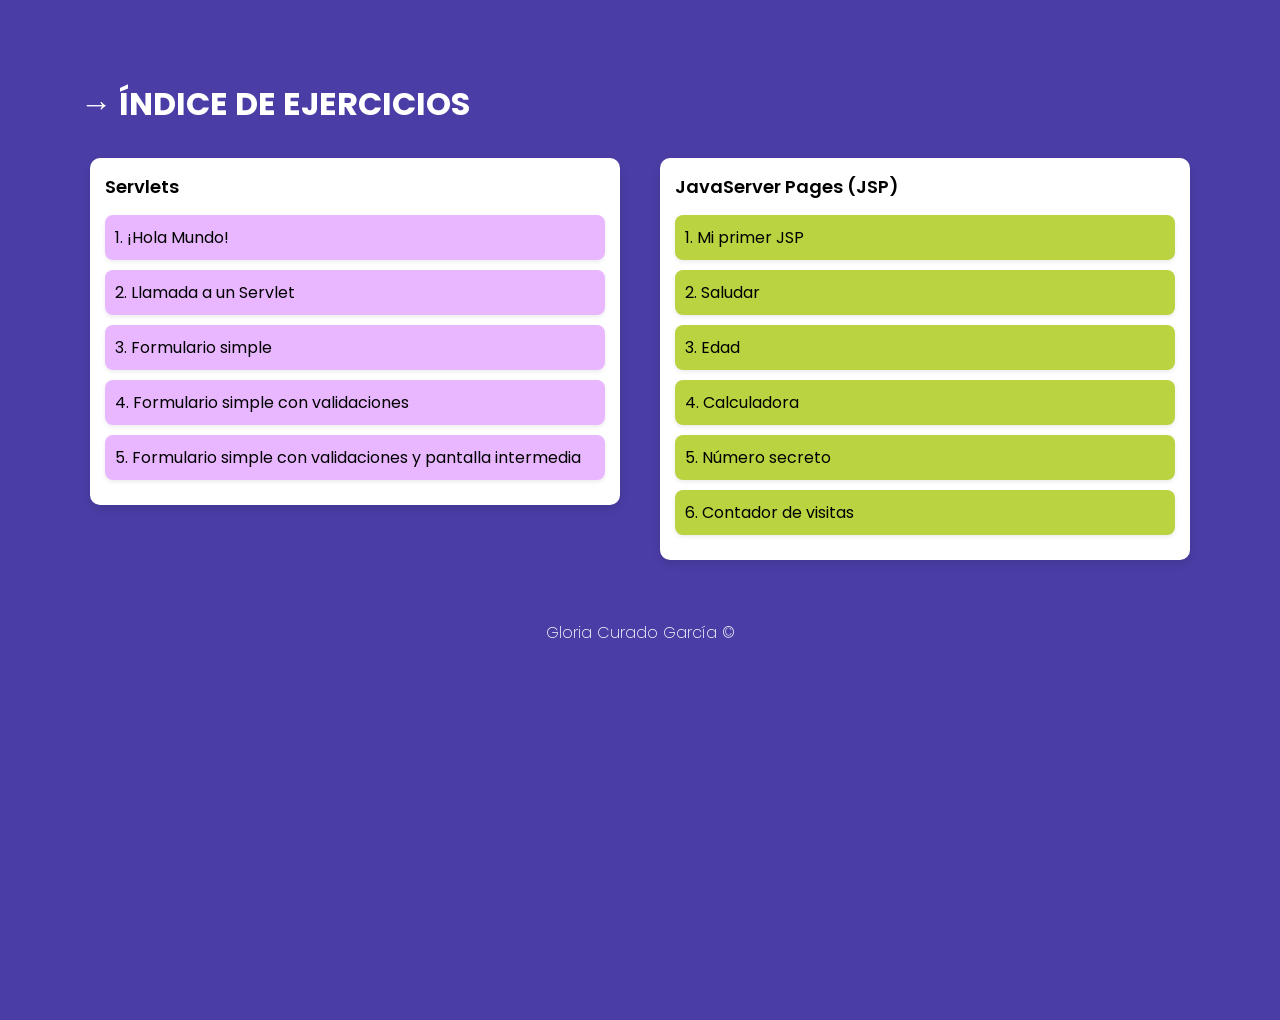
==== src/main/webapp/index.html @ b0438a1e "Contador de visitas Desarrollo de una nueva aplicación que cuenta las visitas a la página por medio " ====
<!DOCTYPE html>
<html lang="es">
    <head>
        <title>&Iacute;ndice</title>
        <meta http-equiv="Content-Type" content="text/html; charset=UTF-8">
        <link rel="stylesheet" type="text/css" href="css/style.css">
        <link href="https://fonts.googleapis.com/css2?family=Poppins:wght@300;400;500;600;700&display=swap" rel="stylesheet">
    </head>
    <header>
        <h1>→ &Iacute;NDICE DE EJERCICIOS</h1>
    </header>
    <body>
        <div class="contenedor">
            <div class="columna" id="columna1">
                <h2>Servlets</h2>
                <a href="html/adios.html" class="tarjeta">1. ¡Hola Mundo!</a>
                <details>
                    <summary class="tarjeta">2. Llamada a un Servlet</summary>
                    <ul class="desplegable">
                        <li>Primera llamada a un Servlet. Pulsa <a class="enlace" href="Entrada">aqu&iacute;</a></li>
                        <li>Llamada a un servlet pasando par&aacute;metros. Pulsa <a class="enlace" href="Entrada?param1=Hola&param2=Mundo">aqu&iacute;</a></li>
                    </ul>
                </details>
                <a href="html/formularioSimple.html" class="tarjeta">3. Formulario simple</a>
                <a href="html/formularioSimpleValid.html" class="tarjeta">4. Formulario simple con validaciones</a>
                <a href="html/formularioSimpleVPI.html" class="tarjeta">5. Formulario simple con validaciones y pantalla intermedia</a>

            </div>
            <div class="columna" id="columna2">
                <h2>JavaServer Pages (JSP)</h2>
                <a href="jsp/primerJSP.jsp" class="tarjeta">1. Mi primer JSP</a>
                <a href="html/saludar.html" class="tarjeta">2. Saludar</a>
                <a href="html/edad.html" class="tarjeta">3. Edad</a>
                <a href="jsp/calculadora.jsp" class="tarjeta">4. Calculadora</a>
                <a href="jsp/numeroSecreto.jsp" class="tarjeta">5. N&uacute;mero secreto</a>
                <a href="jsp/contadorVisitas.jsp" class="tarjeta">6. Contador de visitas</a>
            </div>
        </div>
        
</body>
<footer>
    <p>Gloria Curado García ©</p>
</footer>
</html>
---- src/main/webapp/css/style.css ----
/*
Click nbfs://nbhost/SystemFileSystem/Templates/Licenses/license-default.txt to change this license
Click nbfs://nbhost/SystemFileSystem/Templates/Other/CascadeStyleSheet.css to edit this template
*/
/* 
    Created on : 28 sept 2025, 13:15:41
    Author     : gloriajean
*/

* {
    font-family: 'Poppins', sans-serif;
    /*outline: 1px solid red;*/
    margin: 0px;
    padding: 0px;
    color: white;
}

header {
    text-align: left;
    padding: 20px;
}



body {
    background-color:#4a3da5;
    margin: 0;
    padding: 60px;
    height: 100vh;
}

h1 {
    margin-bottom: 10px;
}


.contenedor {
    display: flex;
    gap: 40px;
    justify-content: center; /* Centrado horizontal */
    align-items: start;     /* Centrado vertical */
}

/* Cada columna */
.columna {
    background: #fff;
    border-radius: 10px;
    padding: 15px;
    width: 500px;
    box-shadow: 0 4px 8px rgba(0,0,0,0.1);
}

.columna h2 {
    color:black;
    font-size: 18px;
    margin-bottom: 15px;
    font-weight: 600;
}

/* Cada tarjeta */
.columna .tarjeta {
    display: block; /* Para que ocupe toda la caja */
    border-radius: 8px;
    padding: 10px;
    margin-bottom: 10px;
    box-shadow: 0 2px 4px rgba(0,0,0,0.08);
    transition: transform 0.2s ease;
    text-decoration: none;
    color: black;
}

#columna1 .tarjeta {
    background: #e9b7ff;
}

#columna2 .tarjeta {
    background: #b9d440;
}


.enlace:hover {
    color: #e9b7ff;
}

.tarjeta:hover {
    transform: scale(1.02);
}

summary {
    cursor: pointer;
}

details .desplegable {
    margin: 5px 30px 5px 30px;
}

ul.desplegable li {
    color:black;
}

.enlace {
    color: #b9d440;
    font-weight: 200;
    text-decoration: none;
    margin-top: 20px;
    display: inline-block;
}

.formulario {
    display: flex;
    flex-direction: column;
    width: fit-content;
    border: #e9b7ff solid 2px;
    border-radius: 5px;
    align-items: center;
    justify-content: center;
    padding: 30px;
    
}

.formulario input {
    color: black;
    border-radius: 8px;
    margin: 5px 5px 10px 5px;
    padding: 5px 10px 5px 10px;
}

option {
    color: black;
}

.vacio {
    border: 2px solid red;
}

.botonEnviar {
    background-color:#b9d440;
    color:black;
    border: none;
    width:max-content;
    border-radius: 8px;
    padding: 8px;
    box-shadow: 0 1px 2px rgba(0,0,0,0.08);
    transition: transform 0.2s ease;
    margin: 10px 0px 10px 0px;
}

.botonEnviar:hover {
    transform: scale(1.02);
}

.alerta {
    background:mistyrose;
    color: red;
    border-radius: 5px;
    font-weight: bold;
    padding: 5px;
    margin: 10px;
}

footer {
    text-align: center;
    color: white;
    font-weight: 200;
    padding: 60px;
}

#tablaNumSecreto {
    width: 70%;
    margin: 5%;
    text-align: center;
    background:#e9b7ff;
    border-radius: 10px;
    overflow: hidden;
    border-collapse: collapse; /* mantener colapsado */
    border: 2px solid #4a3da5; /* un solo borde visible */
    color:#4a3da5;
}
#tablaNumSecreto th {
    background: white;
    color:#4a3da5;
    font-weight: bold;
    padding: 10px;
    
}
#tablaNumSecreto td {
    color: black;
    padding: 10px;
    border: 2px solid #4a3da5; /* un solo borde visible */
}
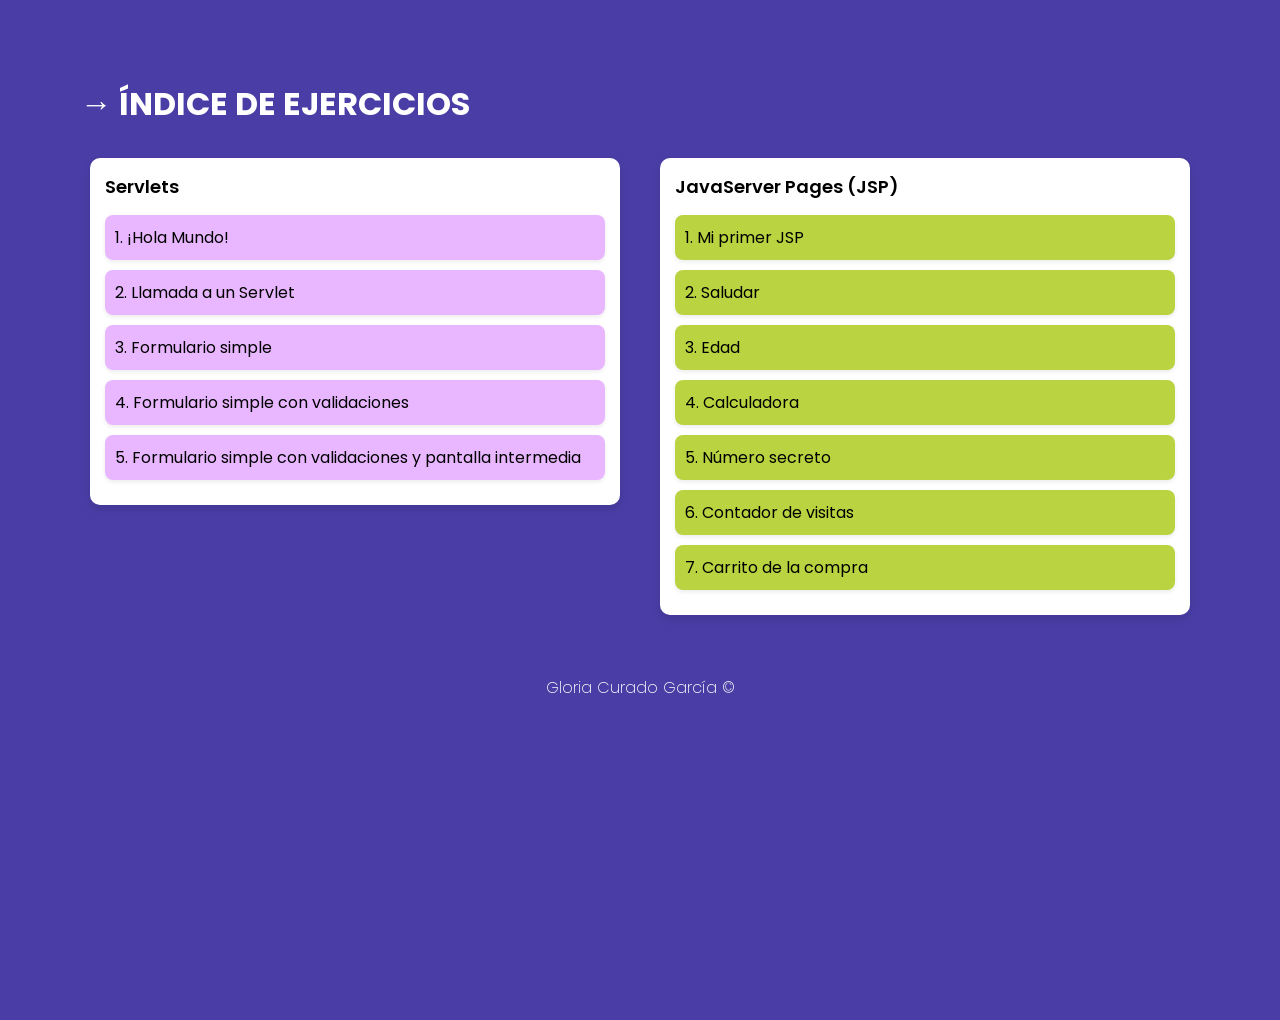
==== commit 2ae9a14c: "Mejoras CSS Mejora de los estilos para mejor visibilidad" ====
--- a/src/main/webapp/index.html
+++ b/src/main/webapp/index.html
@@ -3,11 +3,11 @@
     <head>
         <title>&Iacute;ndice</title>
         <meta http-equiv="Content-Type" content="text/html; charset=UTF-8">
-        <link rel="stylesheet" type="text/css" href="css/style.css">
+        <link rel="stylesheet" type="text/css" href="css/styleIndex.css">
         <link href="https://fonts.googleapis.com/css2?family=Poppins:wght@300;400;500;600;700&display=swap" rel="stylesheet">
     </head>
     <header>
-        <h1>→ &Iacute;NDICE DE EJERCICIOS</h1>
+        <h1 id="tituloInicio">→ &Iacute;NDICE DE EJERCICIOS</h1>
     </header>
     <body>
         <div class="contenedor">
@@ -34,6 +34,7 @@
                 <a href="jsp/calculadora.jsp" class="tarjeta">4. Calculadora</a>
                 <a href="jsp/numeroSecreto.jsp" class="tarjeta">5. N&uacute;mero secreto</a>
                 <a href="jsp/contadorVisitas.jsp" class="tarjeta">6. Contador de visitas</a>
+                <a href="html/carritoCompra.html" class="tarjeta">7. Carrito de la compra</a>
             </div>
         </div>
         
--- a/src/main/webapp/css/styleIndex.css
+++ b/src/main/webapp/css/styleIndex.css
@@ -0,0 +1,113 @@
+/*
+Click nbfs://nbhost/SystemFileSystem/Templates/Licenses/license-default.txt to change this license
+Click nbfs://nbhost/SystemFileSystem/Templates/Other/CascadeStyleSheet.css to edit this template
+*/
+/* 
+    Created on : 28 sept 2025, 13:15:41
+    Author     : gloriajean
+*/
+
+* {
+    font-family: 'Poppins', sans-serif;
+    /*outline: 1px solid red;*/
+    margin: 0px;
+    padding: 0px;
+    color: white;
+}
+
+header {
+    text-align: left;
+    padding: 20px;
+}
+
+
+
+body {
+    background-color:#4a3da5;
+    margin: 0;
+    padding: 60px;
+    height: 100vh;
+}
+
+h1 {
+    margin-bottom: 10px;
+}
+
+
+.contenedor {
+    display: flex;
+    gap: 40px;
+    justify-content: center; /* Centrado horizontal */
+    align-items: start;     /* Centrado vertical */
+}
+
+/* Cada columna */
+.columna {
+    background: #fff;
+    border-radius: 10px;
+    padding: 15px;
+    width: 500px;
+    box-shadow: 0 4px 8px rgba(0,0,0,0.1);
+}
+
+.columna h2 {
+    color:black;
+    font-size: 18px;
+    margin-bottom: 15px;
+    font-weight: 600;
+}
+
+/* Cada tarjeta */
+.columna .tarjeta {
+    display: block; /* Para que ocupe toda la caja */
+    border-radius: 8px;
+    padding: 10px;
+    margin-bottom: 10px;
+    box-shadow: 0 2px 4px rgba(0,0,0,0.08);
+    transition: transform 0.2s ease;
+    text-decoration: none;
+    color: black;
+}
+
+#columna1 .tarjeta {
+    background: #e9b7ff;
+}
+
+#columna2 .tarjeta {
+    background: #b9d440;
+}
+
+
+.enlace:hover {
+    color: #e9b7ff;
+}
+
+.tarjeta:hover {
+    transform: scale(1.02);
+}
+
+summary {
+    cursor: pointer;
+}
+
+details .desplegable {
+    margin: 5px 30px 5px 30px;
+}
+
+ul.desplegable li {
+    color:black;
+}
+
+footer {
+    text-align: center;
+    color: white;
+    font-weight: 200;
+    padding: 60px;
+}
+
+.enlace {
+    color:red;
+    font-weight: 200;
+    text-decoration: none;
+    display: inline-block;
+}
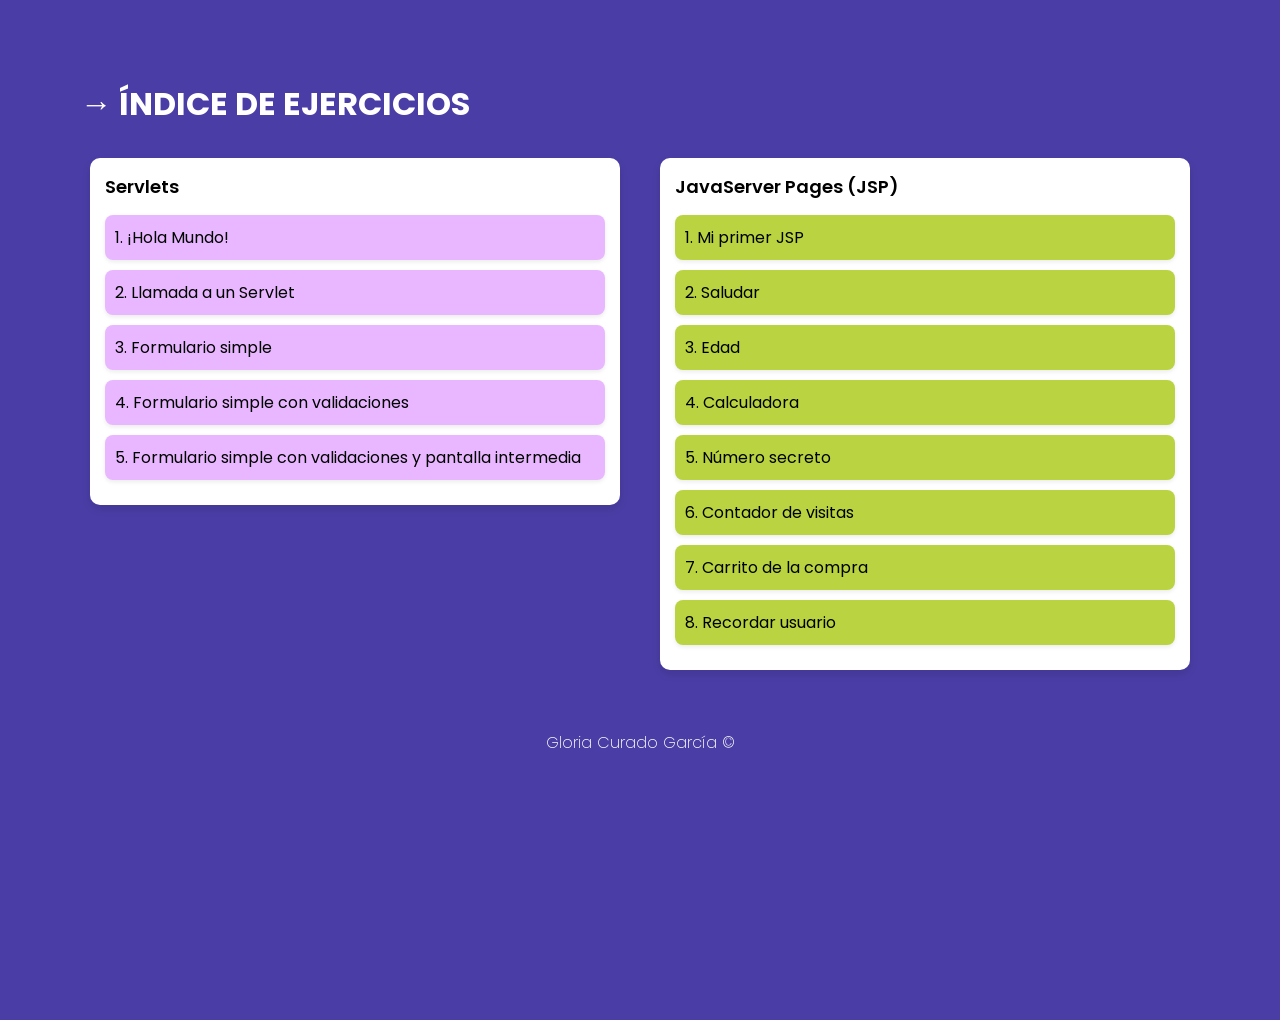
==== commit b79701fe: "recordarUsuario.jsp Desarrollo de un formulario que, a través cookies, recuerda el usuario siempre q" ====
--- a/src/main/webapp/index.html
+++ b/src/main/webapp/index.html
@@ -35,6 +35,7 @@
                 <a href="jsp/numeroSecreto.jsp" class="tarjeta">5. N&uacute;mero secreto</a>
                 <a href="jsp/contadorVisitas.jsp" class="tarjeta">6. Contador de visitas</a>
                 <a href="html/carritoCompra.html" class="tarjeta">7. Carrito de la compra</a>
+                <a href="jsp/recordarUsuario.jsp" class="tarjeta">8. Recordar usuario</a>
             </div>
         </div>
         
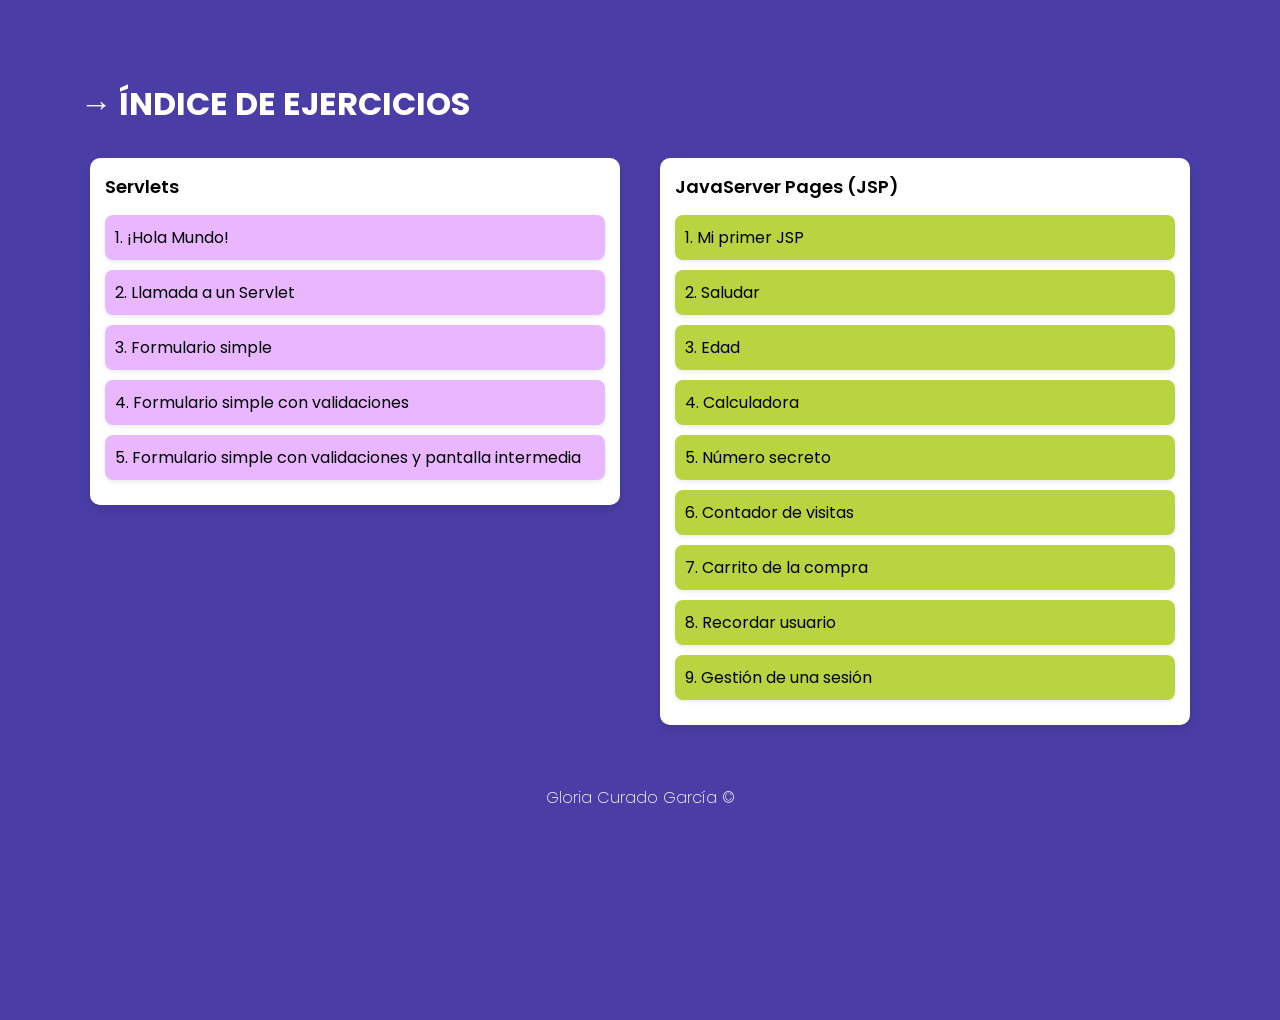
==== commit 945a1385: "Gestión de sesiones Desarrollo de una nueva aplicación que permite crear, actualizar o eliminar un a" ====
--- a/src/main/webapp/index.html
+++ b/src/main/webapp/index.html
@@ -33,9 +33,16 @@
                 <a href="html/edad.html" class="tarjeta">3. Edad</a>
                 <a href="jsp/calculadora.jsp" class="tarjeta">4. Calculadora</a>
                 <a href="jsp/numeroSecreto.jsp" class="tarjeta">5. N&uacute;mero secreto</a>
-                <a href="jsp/contadorVisitas.jsp" class="tarjeta">6. Contador de visitas</a>
+                <details>
+                    <summary class="tarjeta">6. Contador de visitas</summary>
+                    <ul class="desplegable">
+                        <li>Contador de visitas con cookies. Pulsa <a class="enlace" href="jsp/contadorVisitasCookies.jsp">aqu&iacute;</a></li>
+                        <li>Contador de visitas con sesiones. Pulsa <a class="enlace" href="jsp/contadorVisitasSesiones.jsp">aqu&iacute;</a></li>
+                    </ul>
+                </details>
                 <a href="html/carritoCompra.html" class="tarjeta">7. Carrito de la compra</a>
                 <a href="jsp/recordarUsuario.jsp" class="tarjeta">8. Recordar usuario</a>
+                <a href="jsp/menuSesion.jsp" class="tarjeta">9. Gestión de una sesi&oacute;n</a>
             </div>
         </div>
         
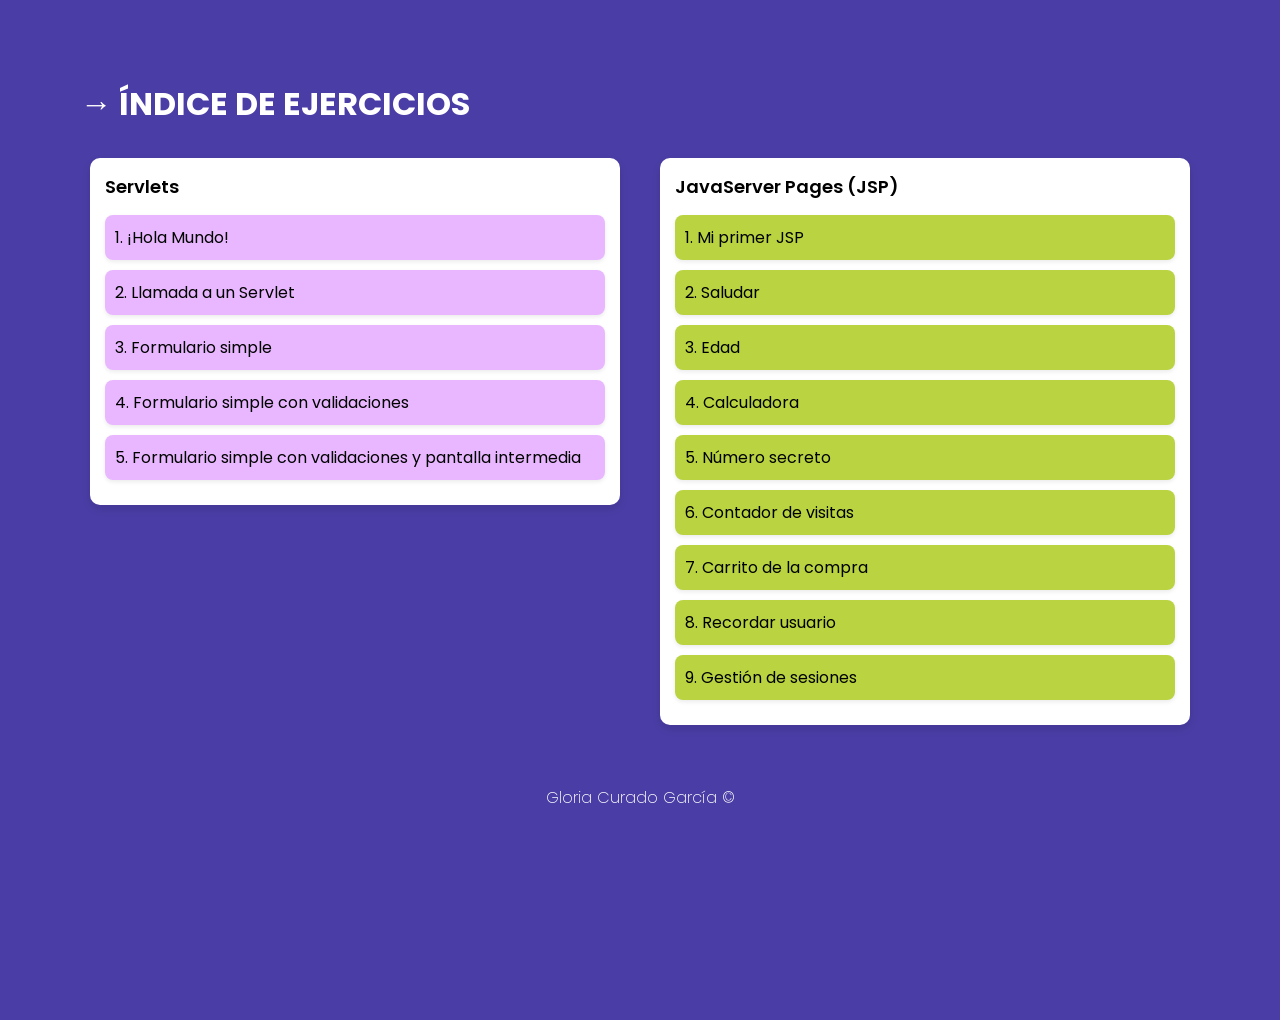
==== commit 3774d192: "HTML , CSS y Bean de Gestión Sesiones v2 Nueva funcionalidad en la cual podremos crear diferentes at" ====
--- a/src/main/webapp/index.html
+++ b/src/main/webapp/index.html
@@ -42,7 +42,13 @@
                 </details>
                 <a href="html/carritoCompra.html" class="tarjeta">7. Carrito de la compra</a>
                 <a href="jsp/recordarUsuario.jsp" class="tarjeta">8. Recordar usuario</a>
-                <a href="jsp/menuSesion.jsp" class="tarjeta">9. Gestión de una sesi&oacute;n</a>
+                <details>
+                    <summary class="tarjeta">9. Gesti&oacute;n de sesiones</summary>
+                    <ul class="desplegable">
+                        <li>Gesti&oacute;n de un atributo. Pulsa <a class="enlace" href="jsp/menuSesion.jsp">aqu&iacute;</a></li>
+                        <li>Gesti&oacute;n de varios atributos. Pulsa <a class="enlace" href="jsp/vista_gestionSesion.jsp">aqu&iacute;</a></li>
+                    </ul>
+                </details>
             </div>
         </div>
         
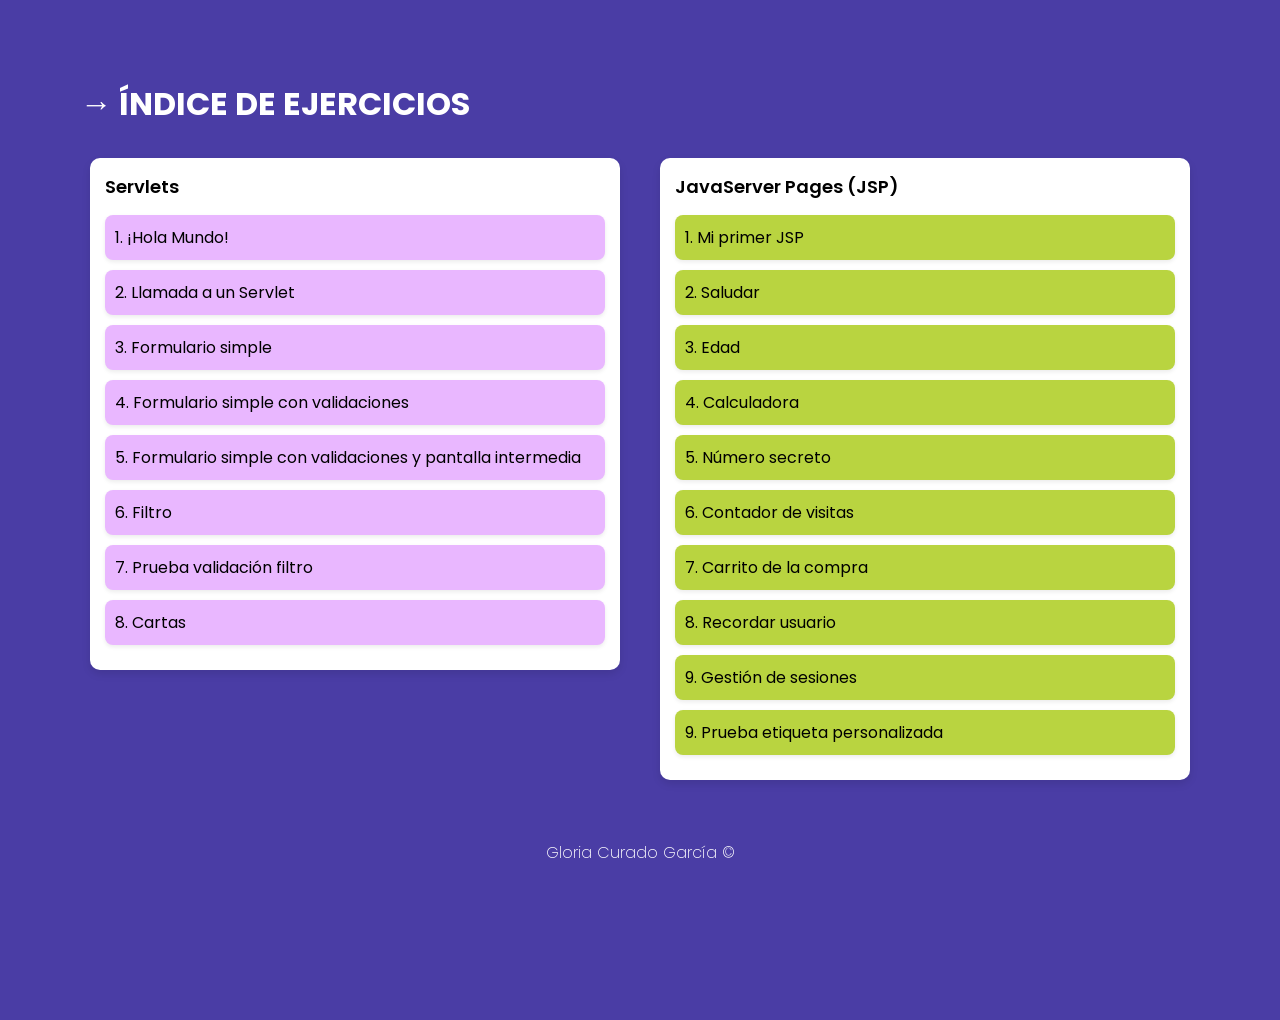
==== commit a219d207: "Gestión de cartas con listeners Prueba de funcionamiento de listeners a través de cartas cargadas de" ====
--- a/src/main/webapp/index.html
+++ b/src/main/webapp/index.html
@@ -24,7 +24,9 @@
                 <a href="html/formularioSimple.html" class="tarjeta">3. Formulario simple</a>
                 <a href="html/formularioSimpleValid.html" class="tarjeta">4. Formulario simple con validaciones</a>
                 <a href="html/formularioSimpleVPI.html" class="tarjeta">5. Formulario simple con validaciones y pantalla intermedia</a>
-
+                <a href="jsp/filtro.jsp" class="tarjeta">6. Filtro</a>
+                <a href="jsp/pruebaValidacionFiltros.jsp" class="tarjeta">7. Prueba validación filtro</a>
+                <a href="jsp/cartas.jsp" class="tarjeta">8. Cartas</a>
             </div>
             <div class="columna" id="columna2">
                 <h2>JavaServer Pages (JSP)</h2>
@@ -49,6 +51,7 @@
                         <li>Gesti&oacute;n de varios atributos. Pulsa <a class="enlace" href="jsp/vista_gestionSesion.jsp">aqu&iacute;</a></li>
                     </ul>
                 </details>
+                <a href="jsp/etiquetaPersonalizada.jsp" class="tarjeta">9. Prueba etiqueta personalizada</a>
             </div>
         </div>
         
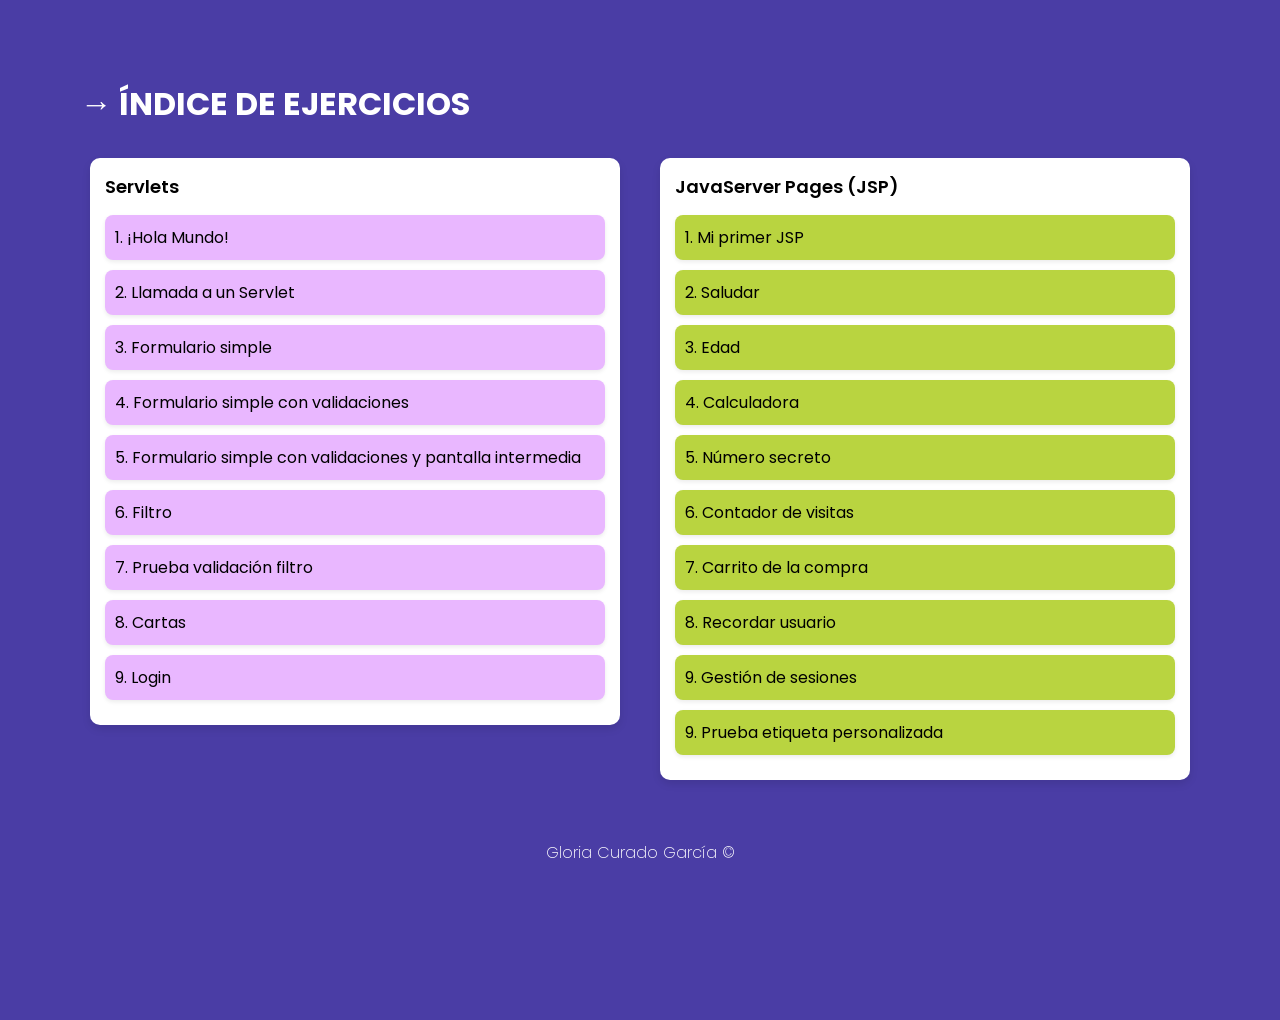
==== commit 3bd22140: "Login y logout Proceso de login y logout escuchado por eventos que se muestran por consola" ====
--- a/src/main/webapp/index.html
+++ b/src/main/webapp/index.html
@@ -27,6 +27,10 @@
                 <a href="jsp/filtro.jsp" class="tarjeta">6. Filtro</a>
                 <a href="jsp/pruebaValidacionFiltros.jsp" class="tarjeta">7. Prueba validación filtro</a>
                 <a href="jsp/cartas.jsp" class="tarjeta">8. Cartas</a>
+                <form action="LoginController" method="post">
+                    <input type="submit" name="accion" value="9. Login" class="tarjeta">
+                </form>
+                
             </div>
             <div class="columna" id="columna2">
                 <h2>JavaServer Pages (JSP)</h2>
--- a/src/main/webapp/css/styleIndex.css
+++ b/src/main/webapp/css/styleIndex.css
@@ -77,6 +77,14 @@
     background: #b9d440;
 }
 
+input {
+    width: 100%;
+    border: none;
+    text-align: left;
+    cursor: pointer;
+    font-size: 16px;
+}
+
 
 .enlace:hover {
     color: #e9b7ff;
